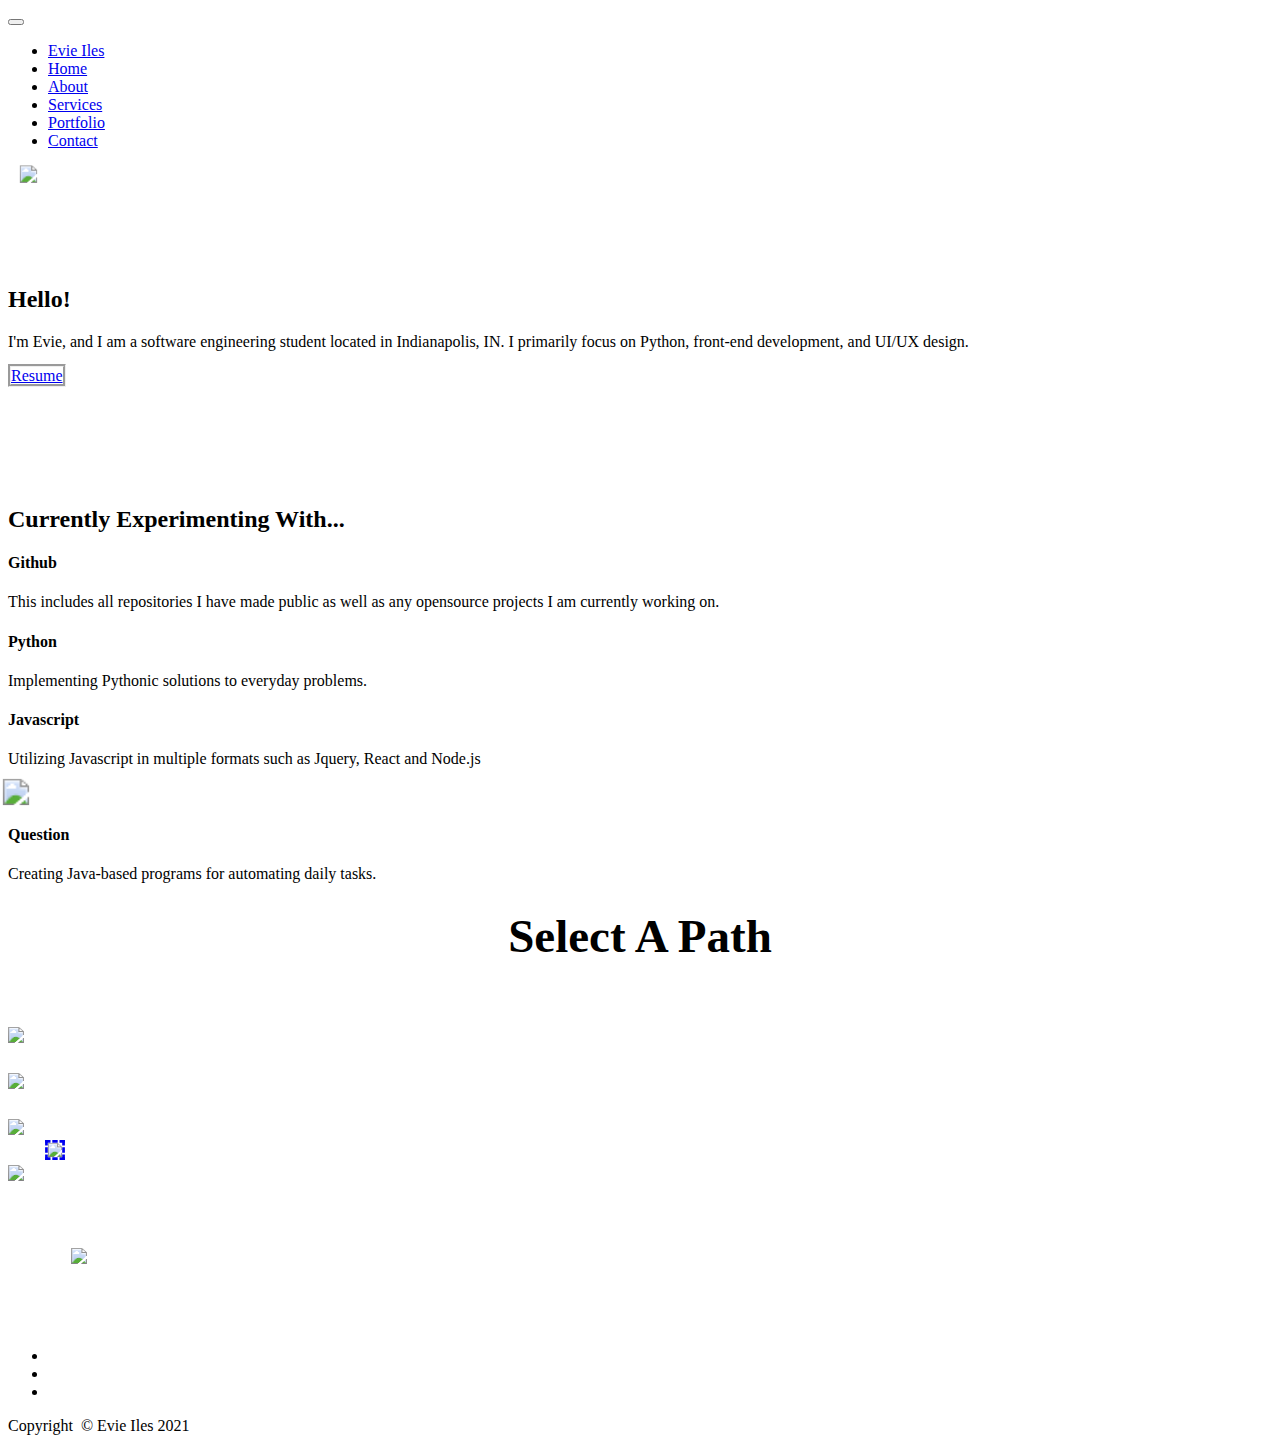
==== index.html @ 45e7a5ff "Add files via upload" ====
<!DOCTYPE html>
<html>

<head>
    <meta charset="utf-8">
    <meta name="viewport" content="width=device-width, initial-scale=1.0, shrink-to-fit=no">
    <title>Home - Evie Iles</title>
    <meta name="description" content="Development Portfolio">
    <link rel="stylesheet" href="assets/bootstrap/css/bootstrap.min.css">
    <link rel="stylesheet" href="https://fonts.googleapis.com/css?family=Source+Sans+Pro:300,400,700,300italic,400italic,700italic">
    <link rel="stylesheet" href="assets/fonts/font-awesome.min.css">
    <link rel="stylesheet" href="assets/fonts/simple-line-icons.min.css">
    <link rel="stylesheet" href="assets/css/untitled.css">
</head>

<body id="page-top"><a class="menu-toggle rounded" href="#"><i class="fa fa-bars"></i></a>
    <nav class="navbar navbar-light navbar-expand" id="sidebar-wrapper">
        <div class="container"><button data-bs-toggle="collapse" class="navbar-toggler d-none" data-bs-target="#"></button>
            <div class="collapse navbar-collapse">
                <ul class="navbar-nav sidebar-nav" id="sidebar-nav">
                    <li class="nav-item sidebar-brand"><a class="nav-link active js-scroll-trigger" href="#page-top">Evie Iles</a></li>
                    <li class="nav-item sidebar-nav-item"><a class="nav-link js-scroll-trigger" href="#page-top">Home</a></li>
                    <li class="nav-item sidebar-nav-item"><a class="nav-link js-scroll-trigger" href="#about">About</a></li>
                    <li class="nav-item sidebar-nav-item"><a class="nav-link js-scroll-trigger" href="#services">Services</a></li>
                    <li class="nav-item sidebar-nav-item"><a class="nav-link js-scroll-trigger" href="#portfolio">Portfolio</a></li>
                    <li class="nav-item sidebar-nav-item"><a class="nav-link js-scroll-trigger" href="#contact">Contact</a></li>
                </ul>
            </div>
        </div>
    </nav>
    <div class="d-flex masthead" style="height: 100px;margin-bottom: 0px;background: url(&quot;assets/img/background.png&quot;);">
        <div class="container headerContainer" style="transform: scale(0.98);"><img class="banner" src="assets/img/eviebanne.gif" style="transform: scale(1.13);"></div>
    </div>
    <section id="about" class="content-section bg-light">
        <div class="container text-center">
            <div class="row">
                <div class="col-lg-10 mx-auto" style="height: 200px;">
                    <h2>Hello!</h2>
                    <p class="lead mb-5"><span>I'm Evie, and I am a software engineering student located in Indianapolis, IN. I primarily focus on Python, front-end development, and UI/UX design.&nbsp;</span><a href="https://unsplash.com/"></a></p><a class="btn btn-dark btn-xl js-scroll-trigger" role="button" href="#resume" style="background: var(--bs-purple);border-style: groove;border-color: var(--bs-purple);">Resume</a>
                </div>
            </div>
        </div>
    </section>
    <section id="services" class="content-section bg-primary text-white text-center" style="color: var(--bs-indigo);background: linear-gradient(var(--bs-indigo), var(--bs-indigo) 34%, var(--bs-info) 83%, var(--bs-pink)), var(--bs-pink);border-color: var(--bs-pink);">
        <div class="container">
            <div class="content-section-heading">
                <h2 class="mb-5">Currently Experimenting With...</h2>
            </div>
            <div class="row">
                <div class="col-md-6 col-lg-3 mb-5 mb-lg-0"><span class="mx-auto service-icon rounded-circle mb-3" style="background: url(&quot;assets/img/icons8-github.gif&quot;) center / contain;"></span>
                    <h4><strong>Github</strong></h4>
                    <p class="mb-0 text-faded">This includes all repositories I have made public as well as any opensource projects I am currently working on.</p>
                </div>
                <div class="col-md-6 col-lg-3 mb-5 mb-lg-0" style="border-style: none;border-color: var(--bs-indigo);"><span class="mx-auto service-icon rounded-circle mb-3" style="background: url(&quot;assets/img/icons8-python-128.png&quot;) center / contain, #ffffff;"></span>
                    <h4><strong>Python</strong></h4>
                    <p class="mb-0 text-faded">Implementing Pythonic solutions to everyday problems.</p>
                </div>
                <div class="col-md-6 col-lg-3 mb-5 mb-lg-0" style="border-style: none;"><span class="mx-auto service-icon rounded-circle mb-3" style="background: url(&quot;assets/img/icons8-javascript-logo-64.png&quot;) top / contain no-repeat, #ffffff;background-size: contain;"></span>
                    <h4><strong>Javascript</strong></h4>
                    <p class="mb-0 text-faded"><span>Utilizing Javascript in multiple formats such as Jquery, React and Node.js</span><span>&nbsp;</span></p>
                </div>
                <div class="col-md-6 col-lg-3 mb-5 mb-lg-0" style="border-style: none;"><span class="mx-auto service-icon rounded-circle mb-3" style="background: url(&quot;https://cdn.bootstrapstudio.io/placeholders/1400x800.png&quot;);"><img src="assets/img/icons8-java-64.png" style="transform: scale(1.67);"></span>
                    <h4><strong>Question</strong></h4>
                    <p class="mb-0 text-faded">Creating Java-based programs for automating daily tasks.</p>
                </div>
            </div>
        </div>
    </section>
    <section id="portfolio" class="content-section">
        <div class="container">
            <div class="content-section-heading text-center">
                <h2 class="mb-5" style="text-align: center;color: var(--bs-purple);font-size: 47px;padding: 10px;margin: 5px 0px 10px;">Select A Path</h2>
            </div>
            <div class="row g-0">
                <div class="col-lg-6"><a class="portfolio-item" href="#" style="padding: 2px;">
                        <div class="caption" style="background: linear-gradient(var(--bs-pink) 26%, var(--bs-indigo) 93%);">
                            <div class="caption-content"></div><img src="assets/img/FineArt.png" style="transform: translate(-99px) scale(0.90);border-style: dashed;box-shadow: 2px 0px;">
                        </div><img class="img-fluid" src="assets/img/portfolio-1.jpg">
                    </a></div>
                <div class="col-lg-6"><a class="portfolio-item" href="#">
                        <div class="caption" style="background: linear-gradient(var(--bs-pink) 35%, var(--bs-indigo) 100%);">
                            <div class="caption-content"></div><img src="assets/img/Graphic%20Design%20(2).png" style="border-style: dashed;transform: translate(-122px) scale(0.90);">
                        </div><img class="img-fluid" src="assets/img/portfolio-2.jpg">
                    </a></div>
                <div class="col-lg-6"><a class="portfolio-item" href="#">
                        <div class="caption" style="background: linear-gradient(var(--bs-indigo) 0%, var(--bs-pink));">
                            <div class="caption-content"></div><img src="assets/img/Graphic%20Design%20(3).png" style="border-style: dashed;transform: translate(-99px) scale(0.90);">
                        </div><img class="img-fluid" src="assets/img/portfolio-3.jpg">
                    </a></div>
                <div class="col-lg-6"><a class="portfolio-item" href="#">
                        <div class="caption" style="background: linear-gradient(var(--bs-indigo), var(--bs-pink));"><img src="assets/img/Graphic%20Design-1.png" style="transform: translate(36px) scale(0.90);border-style: dashed;"></div><img class="img-fluid" src="assets/img/portfolio-4.jpg">
                    </a></div>
            </div>
        </div>
    </section>
    <section class="content-section bg-primary text-white" style="background: linear-gradient(black 0%, var(--bs-purple) 3%, var(--bs-pink) 59%, white);">
        <div class="container resume"><img class="resumeImg" src="assets/img/EvieIles_resume.png" style="padding: 5%;"></div>
    </section>
    <footer class="footer text-center">
        <div class="container">
            <ul class="list-inline mb-5">
                <li class="list-inline-item">&nbsp;<a class="link-light social-link rounded-circle" href="#"><i class="icon-social-linkedin"></i></a></li>
                <li class="list-inline-item">&nbsp;<a class="link-light social-link rounded-circle" href="#"><i class="icon-social-twitter"></i></a></li>
                <li class="list-inline-item">&nbsp;<a class="link-light social-link rounded-circle" href="#"><i class="icon-social-github"></i></a></li>
            </ul>
            <p class="text-muted mb-0 small">Copyright &nbsp;© Evie Iles 2021</p>
        </div><a class="js-scroll-trigger scroll-to-top rounded" href="#page-top"><i class="fa fa-angle-up"></i></a>
    </footer>
    <script src="assets/bootstrap/js/bootstrap.min.js"></script>
    <script src="assets/js/stylish-portfolio.js"></script>
</body>

</html>
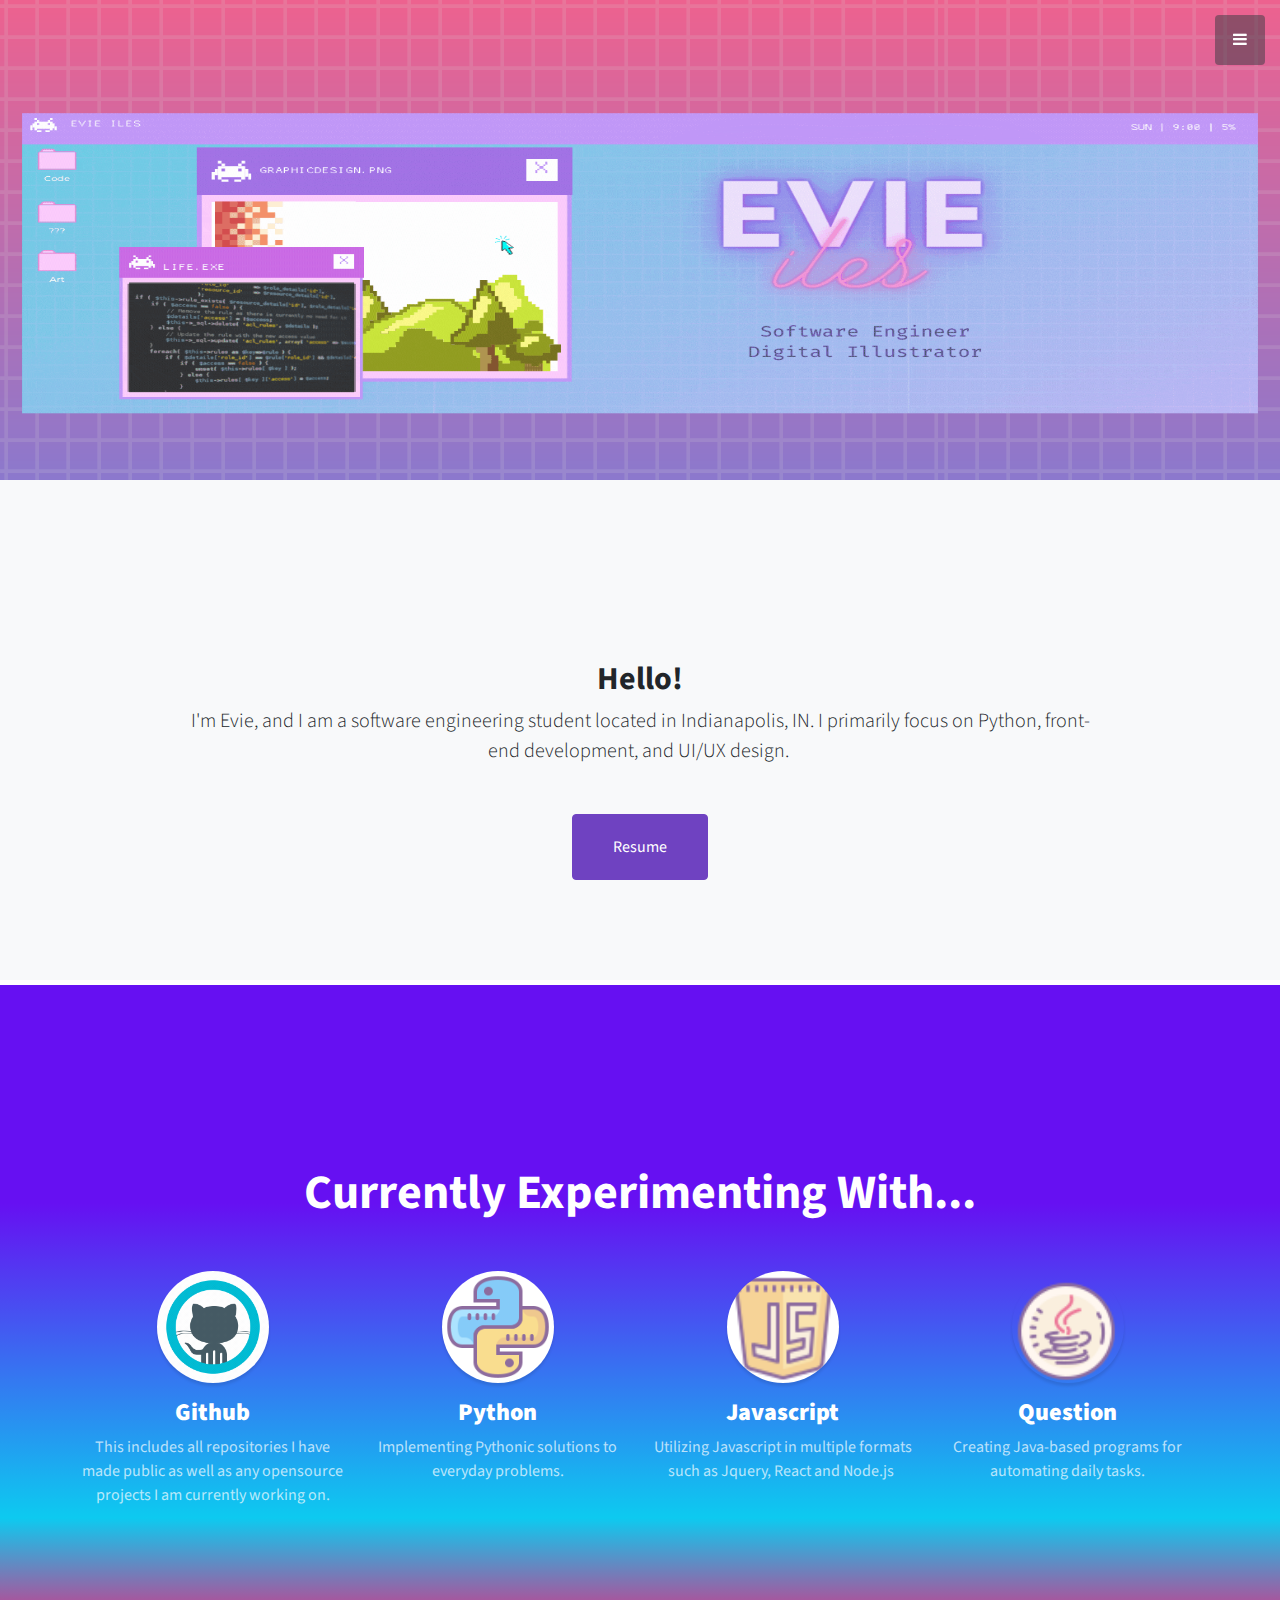
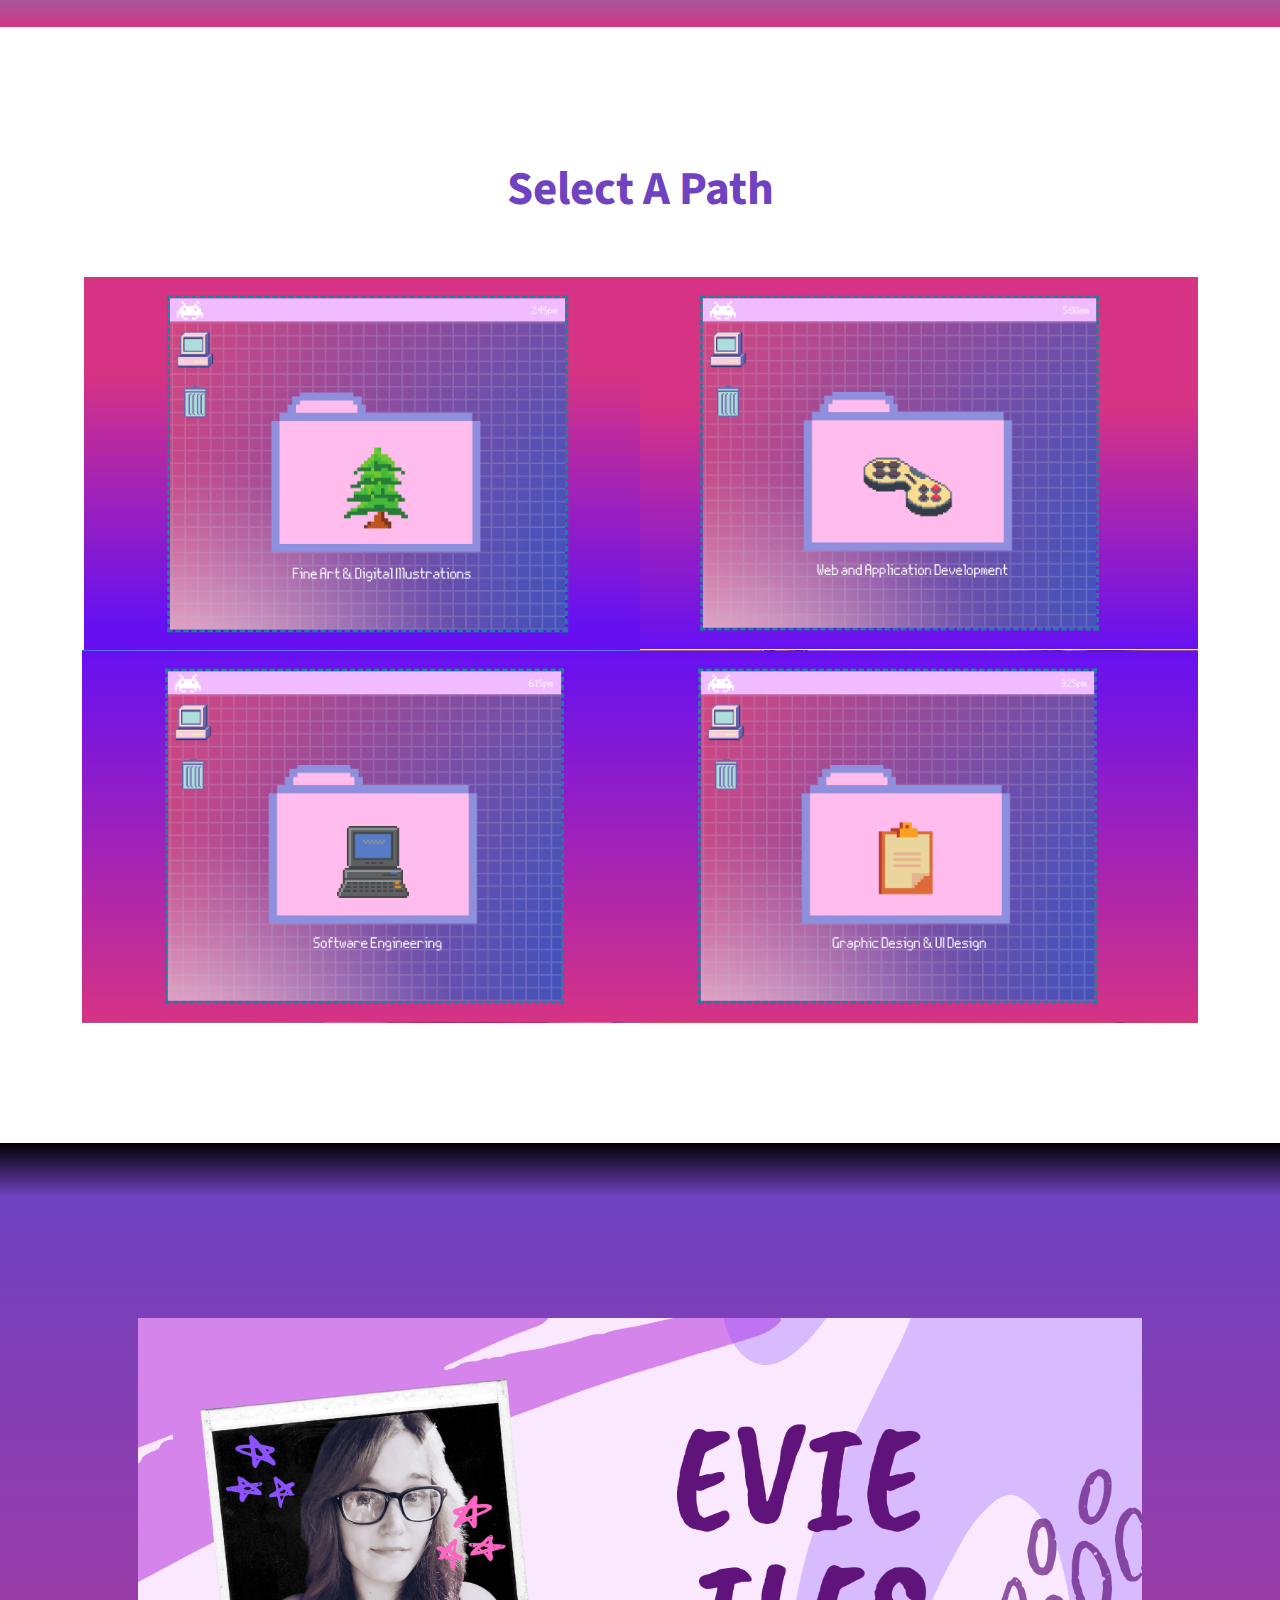
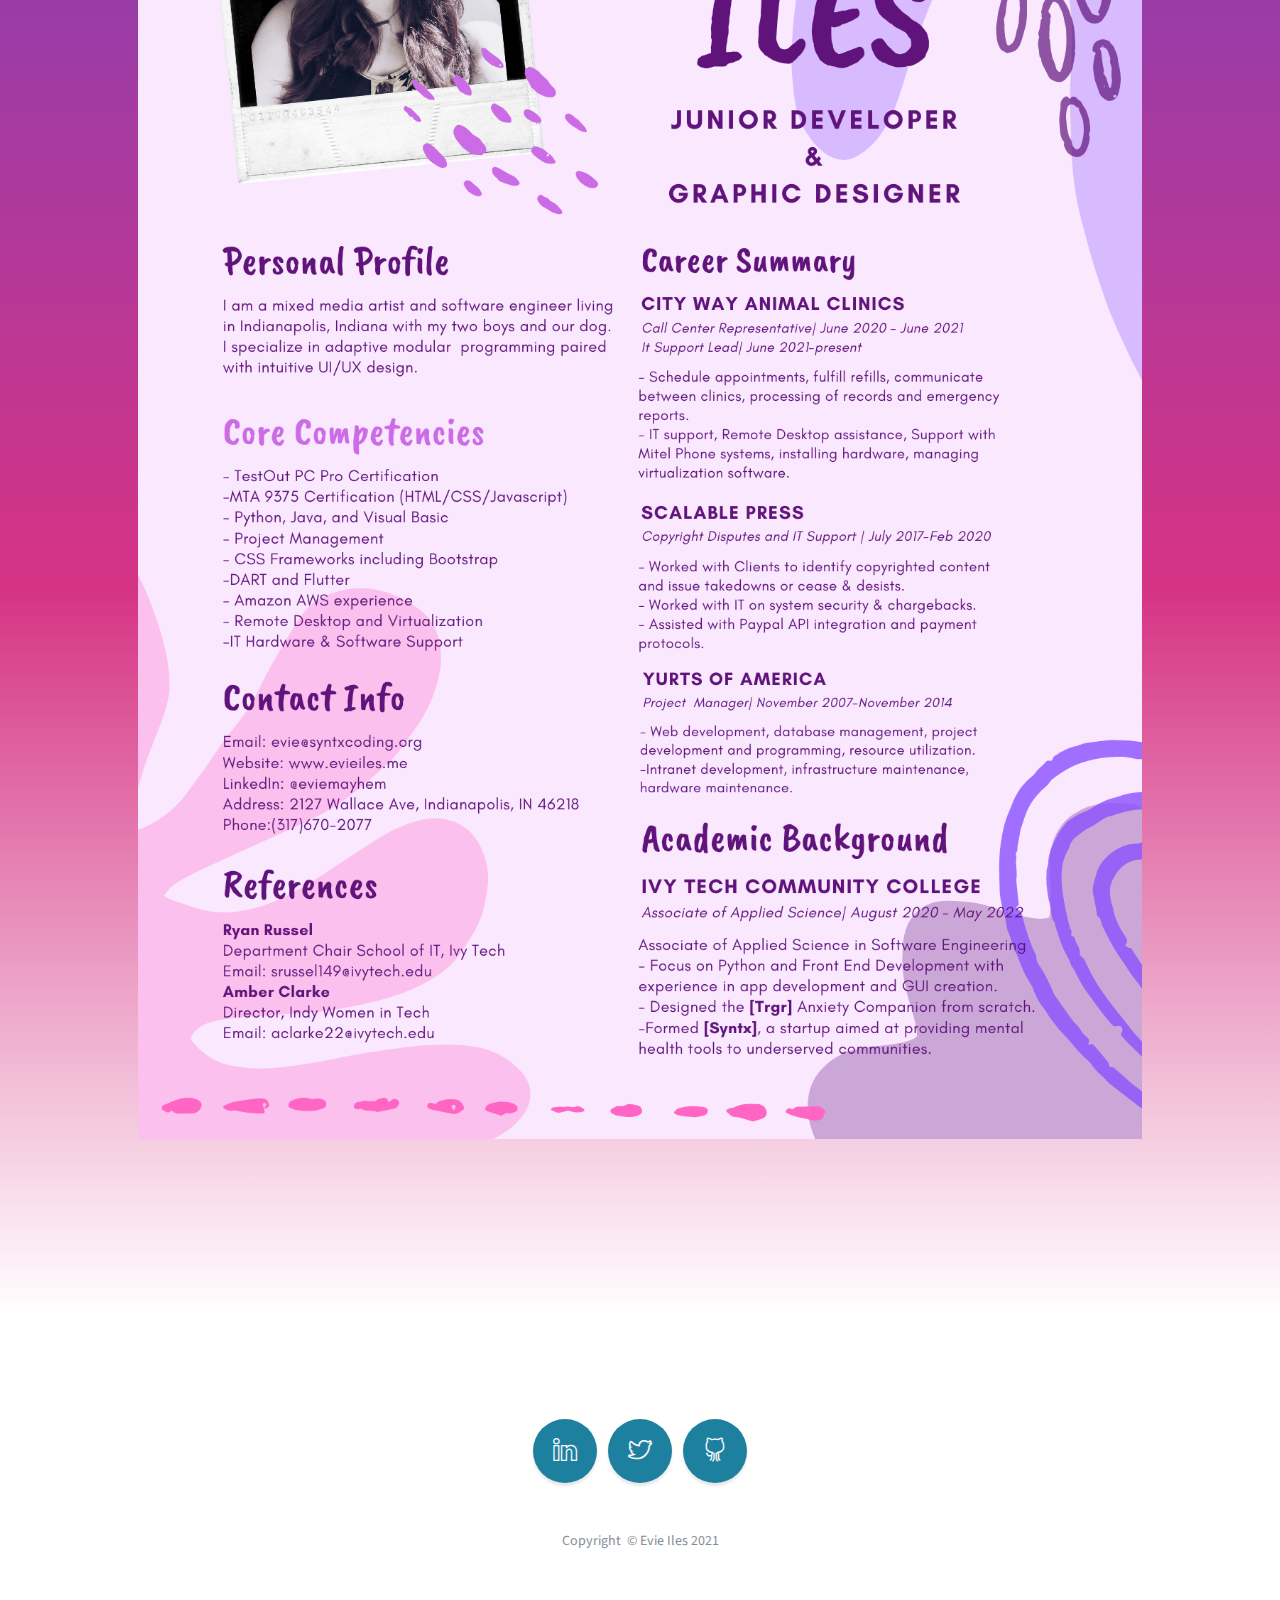
==== commit 10b41157: "Website updates." ====
--- a/index.html
+++ b/index.html
@@ -5,7 +5,7 @@
     <meta charset="utf-8">
     <meta name="viewport" content="width=device-width, initial-scale=1.0, shrink-to-fit=no">
     <title>Home - Evie Iles</title>
-    <meta name="description" content="Development Portfolio">
+    <meta name="description" content="Evie Iles is a freelance software engineer and graphic artist, currently residing in Indianapolis, IN.">
     <link rel="stylesheet" href="assets/bootstrap/css/bootstrap.min.css">
     <link rel="stylesheet" href="https://fonts.googleapis.com/css?family=Source+Sans+Pro:300,400,700,300italic,400italic,700italic">
     <link rel="stylesheet" href="assets/fonts/font-awesome.min.css">
--- a/assets/css/untitled.css
+++ b/assets/css/untitled.css
@@ -0,0 +1,58 @@
+container {
+}
+
+@media (min-width: 300px) {
+  .callout {
+  }
+}
+
+.software {
+  width: 100%;
+  padding-top: 0px;
+}
+
+.resume {
+  height: 100%;
+  width: 100%;
+}
+
+.resumeImg {
+  width: inherit;
+  height: inherit;
+}
+
+h2 {
+  padding-top: 50px;
+  margin-top: 10px;
+}
+
+#about {
+  height: 500px;
+  margin-bottom: 5px;
+  margin-top: 0px;
+}
+
+.headerBanner {
+  height: 75%;
+  width: inherit;
+}
+
+.headerContainer {
+  height: 110%;
+  width: 100%;
+}
+
+.banner {
+  height: inherit;
+  width: inherit;
+}
+
+#carousel-1 {
+  margin: 0;
+}
+
+.galleryItem {
+  padding: 2px;
+  margin: 1px;
+}
+
